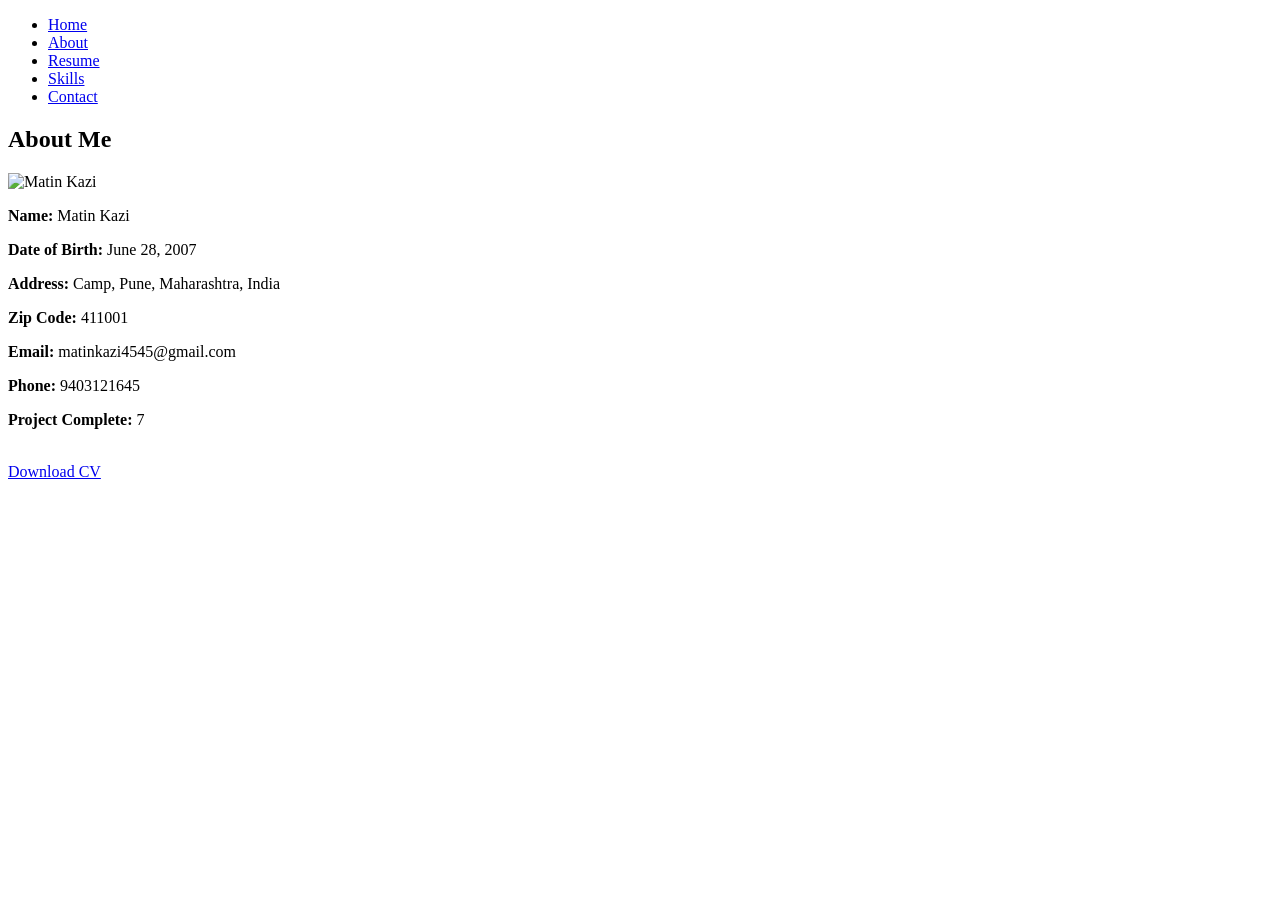
==== about.html @ e76126da "Add files via upload" ====
<!DOCTYPE html>
<html lang="en">
<head>
    <meta charset="UTF-8">
    <meta name="viewport" content="width=device-width, initial-scale=1.0">
    <title>Matin Kazi - About</title>
    <link rel="stylesheet" href="css/style.css">
</head>
<body>
    <header>
        <nav class="navbar">
            <ul>
                <li><a href="index.html">Home</a></li>
                <li><a href="about.html">About</a></li>
                <li><a href="resume.html">Resume</a></li>
                <li><a href="skills.html">Skills</a></li>
                <li><a href="contact.html">Contact</a></li>
            </ul>
        </nav>
    </header>

    <section class="about">
        <div class="container">
            <h2>About Me</h2>
            <div class="about-content">
                <div class="profile-image">
                    <img src="asset/profile.png" alt="Matin Kazi">
                </div>
                <div class="about-details">
                    <p><strong>Name:</strong> Matin Kazi</p>
                    <p><strong>Date of Birth:</strong> June 28, 2007</p>
                    <p><strong>Address:</strong> Camp, Pune, Maharashtra, India</p>
                    <p><strong>Zip Code:</strong> 411001</p>
                    <p><strong>Email:</strong> matinkazi4545@gmail.com</p>
                    <p><strong>Phone:</strong> 9403121645</p>
                    <p><strong>Project Complete:</strong> 7</p>
                    <br>
                    <a href="resume.html" class="btn download-cv">Download CV</a>
                </div>
            </div>
        </div>
    </section>
</body>
</html>
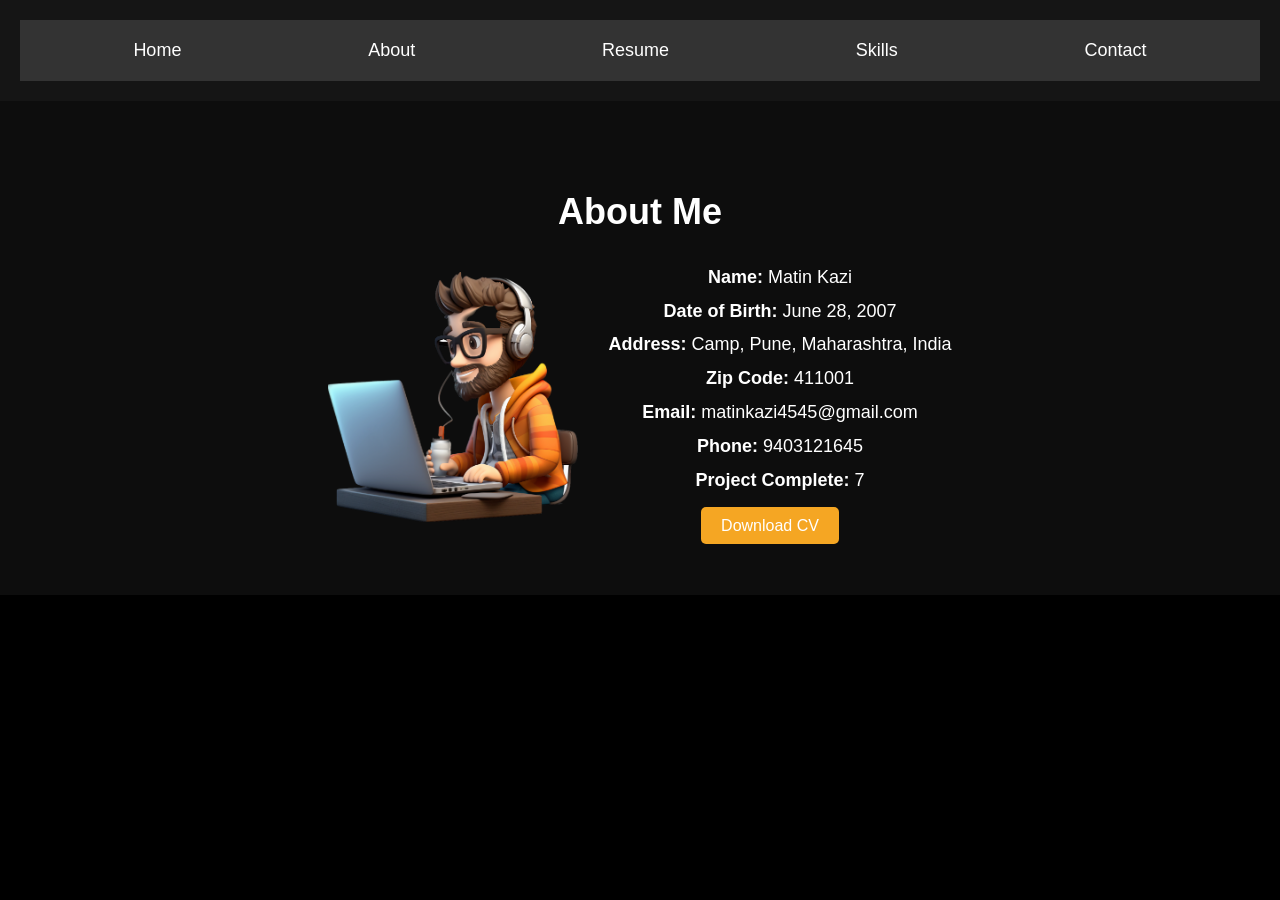
==== commit 977cf590: "Update about.html" ====
--- a/about.html
+++ b/about.html
@@ -4,7 +4,7 @@
     <meta charset="UTF-8">
     <meta name="viewport" content="width=device-width, initial-scale=1.0">
     <title>Matin Kazi - About</title>
-    <link rel="stylesheet" href="css/style.css">
+    <link rel="stylesheet" href="CSS/style.css">
 </head>
 <body>
     <header>
--- a/CSS/style.css
+++ b/CSS/style.css
@@ -0,0 +1,363 @@
+/* General Styles */
+body {
+    margin: 0;
+    padding: 0;
+    font-family: 'Poppins', sans-serif;
+    background-color: #000;
+    color: #fff;
+}
+
+/* Header Section */
+.header {
+    background-color: #0d0d0d;
+    padding: 80px 20px;
+}
+
+.header-container {
+    display: flex;
+    justify-content: space-around;
+    align-items: center;
+}
+
+.header-text {
+    max-width: 50%;
+}
+
+.header h1 {
+    font-size: 48px;
+    margin: 0;
+}
+
+.header h1 span {
+    color: #f5a623;
+}
+
+.header p {
+    font-size: 24px;
+    margin-top: 10px;
+}
+
+.buttons-container {
+    margin-top: 30px;
+}
+
+.buttons-container .btn {
+    padding: 10px 30px;
+    color: #fff;
+    background-color: #f5a623;
+    border: none;
+    border-radius: 5px;
+    text-decoration: none;
+    margin: 0 10px;
+}
+
+.btn.hire-me {
+    background-color: #f5a623;
+}
+
+.btn.my-works {
+    background-color: #000;
+    border: 1px solid #f5a623;
+}
+
+/* Header Image */
+.header-image img {
+    width: 300px;
+}
+
+/* Navigation Bar */
+.navbar {
+    background-color: #151515;
+    padding: 20px;
+    text-align: center;
+}
+
+.navbar ul {
+    list-style-type: none;
+    margin: 0;
+    padding: 0;
+}
+
+.navbar ul li {
+    display: inline;
+    margin: 0 15px;
+}
+
+.navbar ul li a {
+    color: #fff;
+    text-decoration: none;
+    font-size: 18px;
+}
+
+/* About Section */
+.about {
+    padding: 60px 20px;
+    background-color: #0d0d0d;
+    text-align: center;
+}
+
+.about h2 {
+    font-size: 36px;
+    margin-bottom: 30px;
+}
+
+.about-content {
+    display: flex;
+    justify-content: center;
+    align-items: center;
+}
+
+.profile-image img {
+    width: 250px;
+    height: 250px;
+}
+
+.about-details {
+    margin-left: 30px;
+}
+
+.about-details p {
+    font-size: 18px;
+    margin: 5px 0;
+}
+
+.about-details .btn {
+    margin-top: 20px;
+    padding: 10px 20px;
+    background-color: #f5a623;
+    border: none;
+    color: #fff;
+    text-decoration: none;
+    border-radius: 5px;
+}
+
+/* Skills Section */
+.skills {
+    background-color: #0d0d0d;
+    padding: 60px 20px;
+    text-align: center;
+}
+
+.skills h2 {
+    font-size: 36px;
+    margin-bottom: 30px;
+}
+
+.skills-grid {
+    display: grid;
+    grid-template-columns: repeat(2, 1fr);
+    gap: 20px;
+}
+
+.skill {
+    font-size: 18px;
+}
+
+.progress {
+    background-color: #333;
+    border-radius: 25px;
+    height: 15px;
+    margin-top: 5px;
+    overflow: hidden;
+}
+
+.progress-bar {
+    height: 100%;
+    background-color: #f5a623;
+    border-radius: 25px;
+}
+
+/* General styling */
+p {
+    margin: 0 0 1rem;
+    line-height: 1.6;
+}
+
+.header p,
+.about-details p {
+    margin-top: 0;
+}
+
+.navbar ul,
+.skills-grid {
+    margin: 0;
+    padding: 0;
+}
+
+.navbar ul {
+    list-style-type: none;
+    display: flex;
+    justify-content: space-around;
+    background-color: #333;
+    padding: 10px 20px;
+}
+
+.navbar ul li a {
+    color: white;
+    text-decoration: none;
+    padding: 10px 20px;
+    display: block;
+    margin: 0;
+}
+
+.navbar ul li a:hover {
+    background-color: #444;
+}
+
+.header {
+    display: flex;
+    justify-content: space-between;
+    align-items: center;
+    padding: 50px;
+}
+
+.header-container {
+    max-width: 1200px;
+    margin: 0 auto;
+    display: flex;
+    align-items: center;
+}
+
+.header-image img {
+    max-width: 400px;
+}
+
+.btn {
+    background-color: #f0a500;
+    padding: 10px 20px;
+    color: #fff;
+    text-decoration: none;
+    margin-right: 20px;
+}
+
+.btn:hover {
+    background-color: #e59400;
+}
+
+/* Contact Page */
+.contact-page {
+    max-width: 1100px;
+    margin: 0 auto;
+    padding: 60px 20px 80px;
+    text-align: center;
+}
+
+.contact-page h1 {
+    margin: 0 0 10px;
+    font-size: 40px;
+    color: #f5a623;
+}
+
+.contact-intro {
+    margin-bottom: 40px;
+    color: #ddd;
+    font-size: 18px;
+}
+
+.contact-content {
+    display: grid;
+    grid-template-columns: repeat(2, minmax(0, 1fr));
+    gap: 40px;
+    text-align: left;
+}
+
+.contact-details,
+.contact-form-section {
+    padding: 30px;
+    background-color: #1b1b1b;
+    border: 1px solid #333;
+    border-radius: 5px;
+}
+
+.contact-content h2 {
+    margin: 0 0 25px;
+    color: #f5a623;
+    font-size: 28px;
+}
+
+.contact-item {
+    margin-bottom: 22px;
+}
+
+.contact-item h3 {
+    margin: 0 0 5px;
+    color: #f5a623;
+    font-size: 17px;
+}
+
+.contact-item p {
+    color: #eee;
+}
+
+.contact-item a {
+    color: #fff;
+    text-decoration: none;
+}
+
+.contact-item a:hover {
+    color: #f5a623;
+}
+
+.contact-form {
+    display: flex;
+    flex-direction: column;
+}
+
+.contact-form label {
+    margin-bottom: 7px;
+    color: #eee;
+    font-size: 16px;
+}
+
+.contact-form input,
+.contact-form textarea {
+    width: 100%;
+    margin-bottom: 18px;
+    padding: 12px;
+    border: 1px solid #555;
+    border-radius: 4px;
+    background-color: #111;
+    color: #fff;
+    font: inherit;
+}
+
+.contact-form input:focus,
+.contact-form textarea:focus {
+    outline: 2px solid #f5a623;
+    border-color: #f5a623;
+}
+
+.contact-form textarea {
+    resize: vertical;
+}
+
+.contact-submit {
+    padding: 12px 20px;
+    border: none;
+    border-radius: 5px;
+    background-color: #f5a623;
+    color: #fff;
+    cursor: pointer;
+    font: inherit;
+}
+
+.contact-submit:hover {
+    background-color: #e59400;
+}
+
+@media (max-width: 700px) {
+    .contact-content {
+        grid-template-columns: 1fr;
+        gap: 25px;
+    }
+
+    .navbar ul {
+        flex-wrap: wrap;
+        gap: 5px;
+    }
+
+    .navbar ul li a {
+        padding: 8px 10px;
+        font-size: 16px;
+    }
+}
